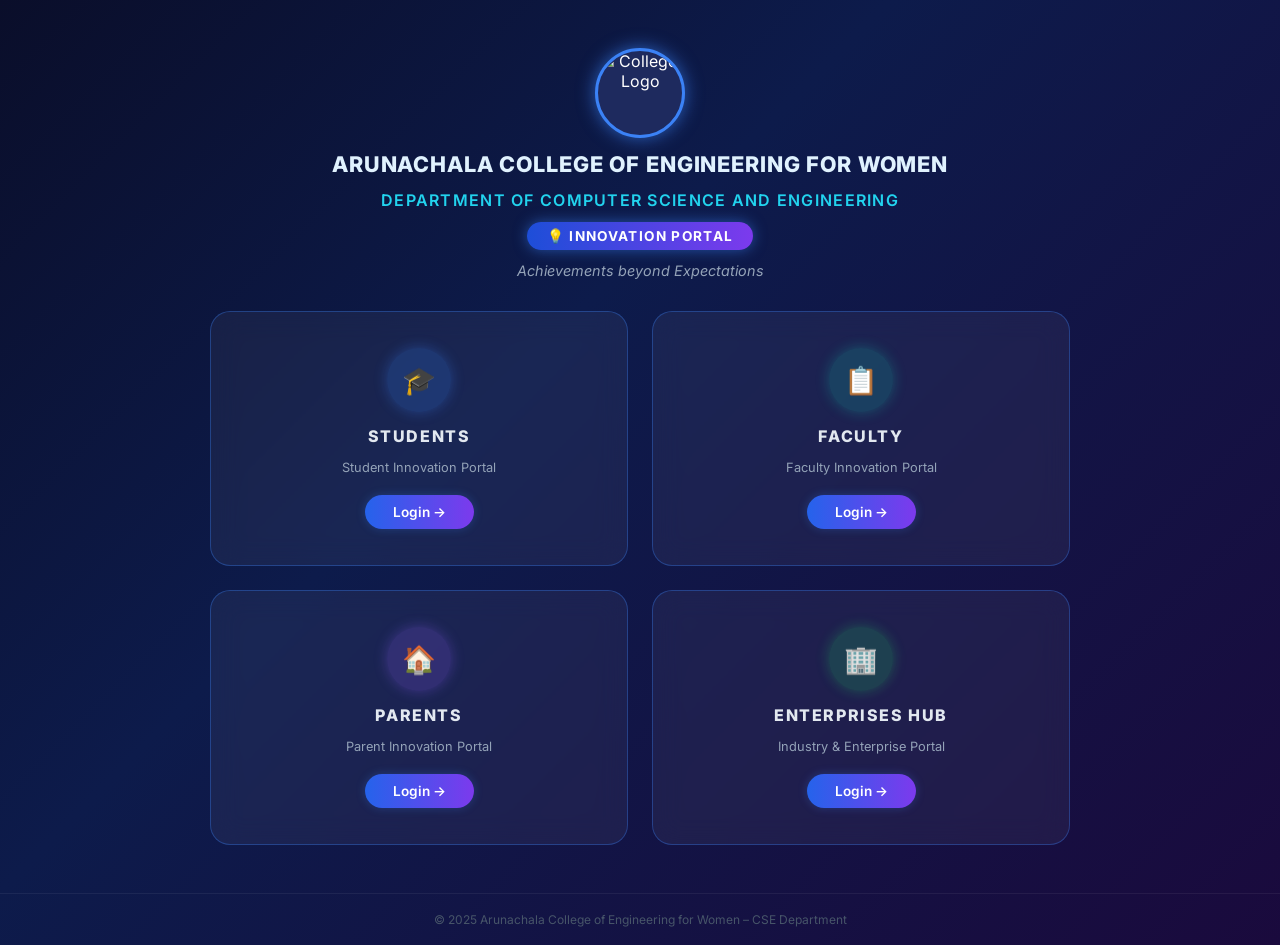
==== index.html @ 7c519369 "Initial commit" ====
<!DOCTYPE html>
<html lang="en">
<head>
  <meta charset="UTF-8" />
  <meta name="viewport" content="width=device-width, initial-scale=1.0" />
  <title>Innovation Portal</title>
  <link href="https://fonts.googleapis.com/css2?family=Inter:wght@400;600;700;800&display=swap" rel="stylesheet" />
  <style>
    *, *::before, *::after { box-sizing: border-box; margin: 0; padding: 0; }

    body {
      font-family: 'Inter', sans-serif;
      min-height: 100vh;
      background: linear-gradient(135deg, #0a0e2a 0%, #0d1b4b 40%, #1a0a3d 100%);
      color: #fff;
      display: flex;
      flex-direction: column;
      align-items: center;
    }

    /* ── HEADER ── */
    header {
      text-align: center;
      padding: 48px 20px 32px;
      display: flex;
      flex-direction: column;
      align-items: center;
      gap: 12px;
    }

    .logo-ring {
      width: 90px; height: 90px;
      border-radius: 50%;
      border: 3px solid #3b82f6;
      box-shadow: 0 0 18px #3b82f6aa;
      overflow: hidden;
      background: #1e2a5e;
      display: flex; align-items: center; justify-content: center;
    }

    .logo-ring img {
      width: 100%; height: 100%;
      object-fit: cover;
    }



    h1 {
      font-size: clamp(1rem, 2.5vw, 1.35rem);
      font-weight: 800;
      color: #e0f2fe;
      letter-spacing: 0.04em;
      max-width: 700px;
      line-height: 1.3;
    }

    h2 {
      font-size: clamp(0.8rem, 1.8vw, 1rem);
      font-weight: 600;
      color: #22d3ee;
      letter-spacing: 0.08em;
    }

    .badge {
      display: inline-flex;
      align-items: center;
      gap: 7px;
      background: linear-gradient(90deg, #1d4ed8, #7c3aed);
      padding: 6px 20px;
      border-radius: 999px;
      font-size: 0.85rem;
      font-weight: 700;
      letter-spacing: 0.1em;
      box-shadow: 0 0 14px #3b82f688;
    }

    .tagline {
      font-style: italic;
      color: #94a3b8;
      font-size: 0.9rem;
    }

    /* ── GRID ── */
    main {
      width: 100%;
      max-width: 900px;
      padding: 0 20px 48px;
      display: grid;
      grid-template-columns: repeat(2, 1fr);
      gap: 24px;
    }

    .card {
      background: rgba(255,255,255,0.05);
      backdrop-filter: blur(14px);
      -webkit-backdrop-filter: blur(14px);
      border: 1px solid rgba(59,130,246,0.35);
      border-radius: 20px;
      padding: 36px 24px;
      display: flex;
      flex-direction: column;
      align-items: center;
      gap: 14px;
      text-align: center;
      transition: transform 0.25s, box-shadow 0.25s, border-color 0.25s;
      cursor: pointer;
    }

    .card:hover {
      transform: translateY(-6px);
      box-shadow: 0 8px 32px rgba(59,130,246,0.35);
      border-color: rgba(59,130,246,0.75);
    }

    .icon-circle {
      width: 64px; height: 64px;
      border-radius: 50%;
      display: flex; align-items: center; justify-content: center;
      font-size: 1.7rem;
    }

    .blue   { background: rgba(59,130,246,0.2);  box-shadow: 0 0 14px #3b82f655; }
    .teal   { background: rgba(20,184,166,0.2);  box-shadow: 0 0 14px #14b8a655; }
    .purple { background: rgba(139,92,246,0.2);  box-shadow: 0 0 14px #8b5cf655; }
    .green  { background: rgba(34,197,94,0.2);   box-shadow: 0 0 14px #22c55e55; }

    .card-title {
      font-size: 1rem;
      font-weight: 800;
      letter-spacing: 0.1em;
      text-transform: uppercase;
      color: #e2e8f0;
    }

    .card-sub {
      font-size: 0.8rem;
      color: #94a3b8;
      font-weight: 400;
    }

    .btn {
      margin-top: 6px;
      padding: 9px 28px;
      border-radius: 999px;
      border: none;
      background: linear-gradient(90deg, #2563eb, #7c3aed);
      color: #fff;
      font-family: 'Inter', sans-serif;
      font-size: 0.85rem;
      font-weight: 600;
      cursor: pointer;
      transition: filter 0.2s, box-shadow 0.2s;
      box-shadow: 0 0 10px #3b82f644;
    }

    .card:hover .btn {
      filter: brightness(1.25);
      box-shadow: 0 0 18px #3b82f688;
    }

    /* ── FOOTER ── */
    footer {
      margin-top: auto;
      padding: 18px 20px;
      font-size: 0.75rem;
      color: #475569;
      text-align: center;
      border-top: 1px solid rgba(255,255,255,0.06);
      width: 100%;
    }

    /* ── RESPONSIVE ── */
    @media (max-width: 520px) {
      main { grid-template-columns: 1fr; }
    }
  </style>
</head>
<body>

  <header>
    <div class="logo-ring">
      <img src="WhatsApp Image 2026-09-29 at 11.22.18 AM.jpeg" alt="College Logo" />
    </div>
    <h1>ARUNACHALA COLLEGE OF ENGINEERING FOR WOMEN</h1>
    <h2>DEPARTMENT OF COMPUTER SCIENCE AND ENGINEERING</h2>
    <span class="badge">💡 INNOVATION PORTAL</span>
    <p class="tagline">Achievements beyond Expectations</p>
  </header>

  <main>
    <div class="card" onclick="location.href='auth.html#student'">
      <div class="icon-circle blue">🎓</div>
      <div class="card-title">Students</div>
      <div class="card-sub">Student Innovation Portal</div>
      <button class="btn">Login →</button>
    </div>

    <div class="card" onclick="location.href='auth.html#faculty'">
      <div class="icon-circle teal">📋</div>
      <div class="card-title">Faculty</div>
      <div class="card-sub">Faculty Innovation Portal</div>
      <button class="btn">Login →</button>
    </div>

    <div class="card" onclick="location.href='auth.html#parent'">
      <div class="icon-circle purple">🏠</div>
      <div class="card-title">Parents</div>
      <div class="card-sub">Parent Innovation Portal</div>
      <button class="btn">Login →</button>
    </div>

    <div class="card" onclick="location.href='auth.html#enterprise'">
      <div class="icon-circle green">🏢</div>
      <div class="card-title">Enterprises Hub</div>
      <div class="card-sub">Industry &amp; Enterprise Portal</div>
      <button class="btn">Login →</button>
    </div>
  </main>

  <footer>
    © 2025 Arunachala College of Engineering for Women – CSE Department
  </footer>

</body>
</html>
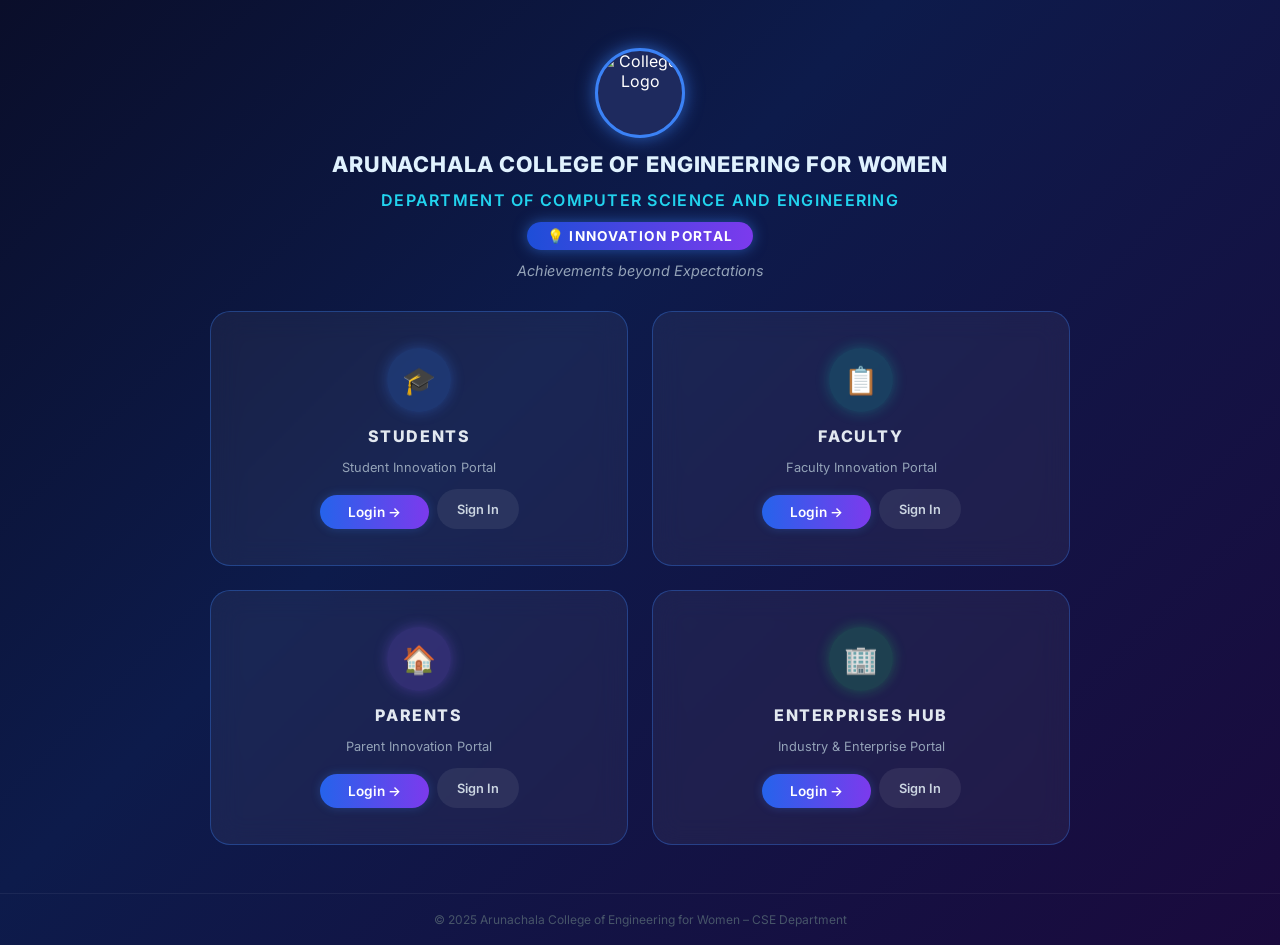
==== commit 8cd0a9ac: "Persistent login: localStorage session, Login+SignIn on home, auth guard" ====
--- a/index.html
+++ b/index.html
@@ -158,6 +158,62 @@
       box-shadow: 0 0 18px #3b82f688;
     }
 
+    /* ── SESSION BAR ── */
+    .session-bar {
+      display: none;
+      width: 100%;
+      max-width: 900px;
+      margin: 0 20px 0;
+      padding: 14px 24px;
+      background: rgba(34,197,94,0.08);
+      border: 1px solid rgba(34,197,94,0.3);
+      border-radius: 14px;
+      align-items: center;
+      justify-content: space-between;
+      gap: 12px;
+      flex-wrap: wrap;
+    }
+    .session-bar.visible { display: flex; }
+    .session-info { display: flex; align-items: center; gap: 10px; }
+    .session-avatar {
+      width: 38px; height: 38px; border-radius: 50%;
+      background: linear-gradient(135deg,#22c55e,#16a34a);
+      display: flex; align-items: center; justify-content: center;
+      font-weight: 800; font-size: 1rem; color: #fff;
+    }
+    .session-text { display: flex; flex-direction: column; }
+    .session-name { font-weight: 700; font-size: 0.95rem; color: #e2e8f0; }
+    .session-portal { font-size: 0.75rem; color: #22c55e; font-weight: 600; }
+    .session-actions { display: flex; gap: 10px; align-items: center; }
+    .btn-continue {
+      padding: 8px 22px; border-radius: 999px; border: none;
+      background: linear-gradient(90deg,#22c55e,#16a34a);
+      color: #fff; font-family: 'Inter',sans-serif;
+      font-size: 0.85rem; font-weight: 700; cursor: pointer;
+      transition: filter 0.2s;
+    }
+    .btn-continue:hover { filter: brightness(1.15); }
+    .btn-logout-sm {
+      padding: 8px 18px; border-radius: 999px;
+      border: 1px solid rgba(239,68,68,0.4);
+      background: rgba(239,68,68,0.08);
+      color: #f87171; font-family: 'Inter',sans-serif;
+      font-size: 0.85rem; font-weight: 600; cursor: pointer;
+      transition: background 0.2s;
+    }
+    .btn-logout-sm:hover { background: rgba(239,68,68,0.18); }
+
+    /* card sub-label for sign-in hint */
+    .card-action-row { display: flex; gap: 8px; flex-wrap: wrap; justify-content: center; }
+    .btn-signin {
+      padding: 8px 20px; border-radius: 999px; border: none;
+      background: rgba(255,255,255,0.07);
+      color: #cbd5e1; font-family: 'Inter',sans-serif;
+      font-size: 0.8rem; font-weight: 600; cursor: pointer;
+      transition: background 0.2s;
+    }
+    .btn-signin:hover { background: rgba(255,255,255,0.14); }
+
     /* ── FOOTER ── */
     footer {
       margin-top: auto;
@@ -187,33 +243,60 @@
     <p class="tagline">Achievements beyond Expectations</p>
   </header>
 
+  <!-- Session bar: shown when already logged in -->
+  <div class="session-bar" id="sessionBar">
+    <div class="session-info">
+      <div class="session-avatar" id="sessionAvatar">S</div>
+      <div class="session-text">
+        <span class="session-name" id="sessionName">Student</span>
+        <span class="session-portal" id="sessionPortal">Student Portal</span>
+      </div>
+    </div>
+    <div class="session-actions">
+      <button class="btn-continue" onclick="location.href='showcase/index.html'">Continue to Portal →</button>
+      <button class="btn-logout-sm" onclick="doLogout()">Logout</button>
+    </div>
+  </div>
+
   <main>
     <div class="card" onclick="location.href='auth.html#student'">
       <div class="icon-circle blue">🎓</div>
       <div class="card-title">Students</div>
       <div class="card-sub">Student Innovation Portal</div>
-      <button class="btn">Login →</button>
+      <div class="card-action-row">
+        <button class="btn" onclick="event.stopPropagation();location.href='auth.html#student'">Login →</button>
+        <button class="btn-signin" onclick="event.stopPropagation();location.href='auth.html#student'">Sign In</button>
+      </div>
     </div>
 
     <div class="card" onclick="location.href='auth.html#faculty'">
       <div class="icon-circle teal">📋</div>
       <div class="card-title">Faculty</div>
       <div class="card-sub">Faculty Innovation Portal</div>
-      <button class="btn">Login →</button>
+      <div class="card-action-row">
+        <button class="btn" onclick="event.stopPropagation();location.href='auth.html#faculty'">Login →</button>
+        <button class="btn-signin" onclick="event.stopPropagation();location.href='auth.html#faculty'">Sign In</button>
+      </div>
     </div>
 
     <div class="card" onclick="location.href='auth.html#parent'">
       <div class="icon-circle purple">🏠</div>
       <div class="card-title">Parents</div>
       <div class="card-sub">Parent Innovation Portal</div>
-      <button class="btn">Login →</button>
+      <div class="card-action-row">
+        <button class="btn" onclick="event.stopPropagation();location.href='auth.html#parent'">Login →</button>
+        <button class="btn-signin" onclick="event.stopPropagation();location.href='auth.html#parent'">Sign In</button>
+      </div>
     </div>
 
     <div class="card" onclick="location.href='auth.html#enterprise'">
       <div class="icon-circle green">🏢</div>
       <div class="card-title">Enterprises Hub</div>
       <div class="card-sub">Industry &amp; Enterprise Portal</div>
-      <button class="btn">Login →</button>
+      <div class="card-action-row">
+        <button class="btn" onclick="event.stopPropagation();location.href='auth.html#enterprise'">Login →</button>
+        <button class="btn-signin" onclick="event.stopPropagation();location.href='auth.html#enterprise'">Sign In</button>
+      </div>
     </div>
   </main>
 
@@ -221,5 +304,24 @@
     © 2025 Arunachala College of Engineering for Women – CSE Department
   </footer>
 
+  <script>
+    var portalLabels = { student:'Student Portal', faculty:'Faculty Portal', parent:'Parent Portal', enterprise:'Enterprise Hub' };
+
+    function doLogout() {
+      ['portalUser','portalType','portalLogin','portalRole','authToken','portal'].forEach(function(k){ localStorage.removeItem(k); });
+      document.getElementById('sessionBar').classList.remove('visible');
+    }
+
+    (function() {
+      var name = localStorage.getItem('portalUser');
+      var type = localStorage.getItem('portalType') || 'student';
+      if (!name) return;
+      var bar = document.getElementById('sessionBar');
+      document.getElementById('sessionAvatar').textContent = name.charAt(0).toUpperCase();
+      document.getElementById('sessionName').textContent   = name;
+      document.getElementById('sessionPortal').textContent = portalLabels[type] || 'Portal';
+      bar.classList.add('visible');
+    })();
+  </script>
 </body>
 </html>
